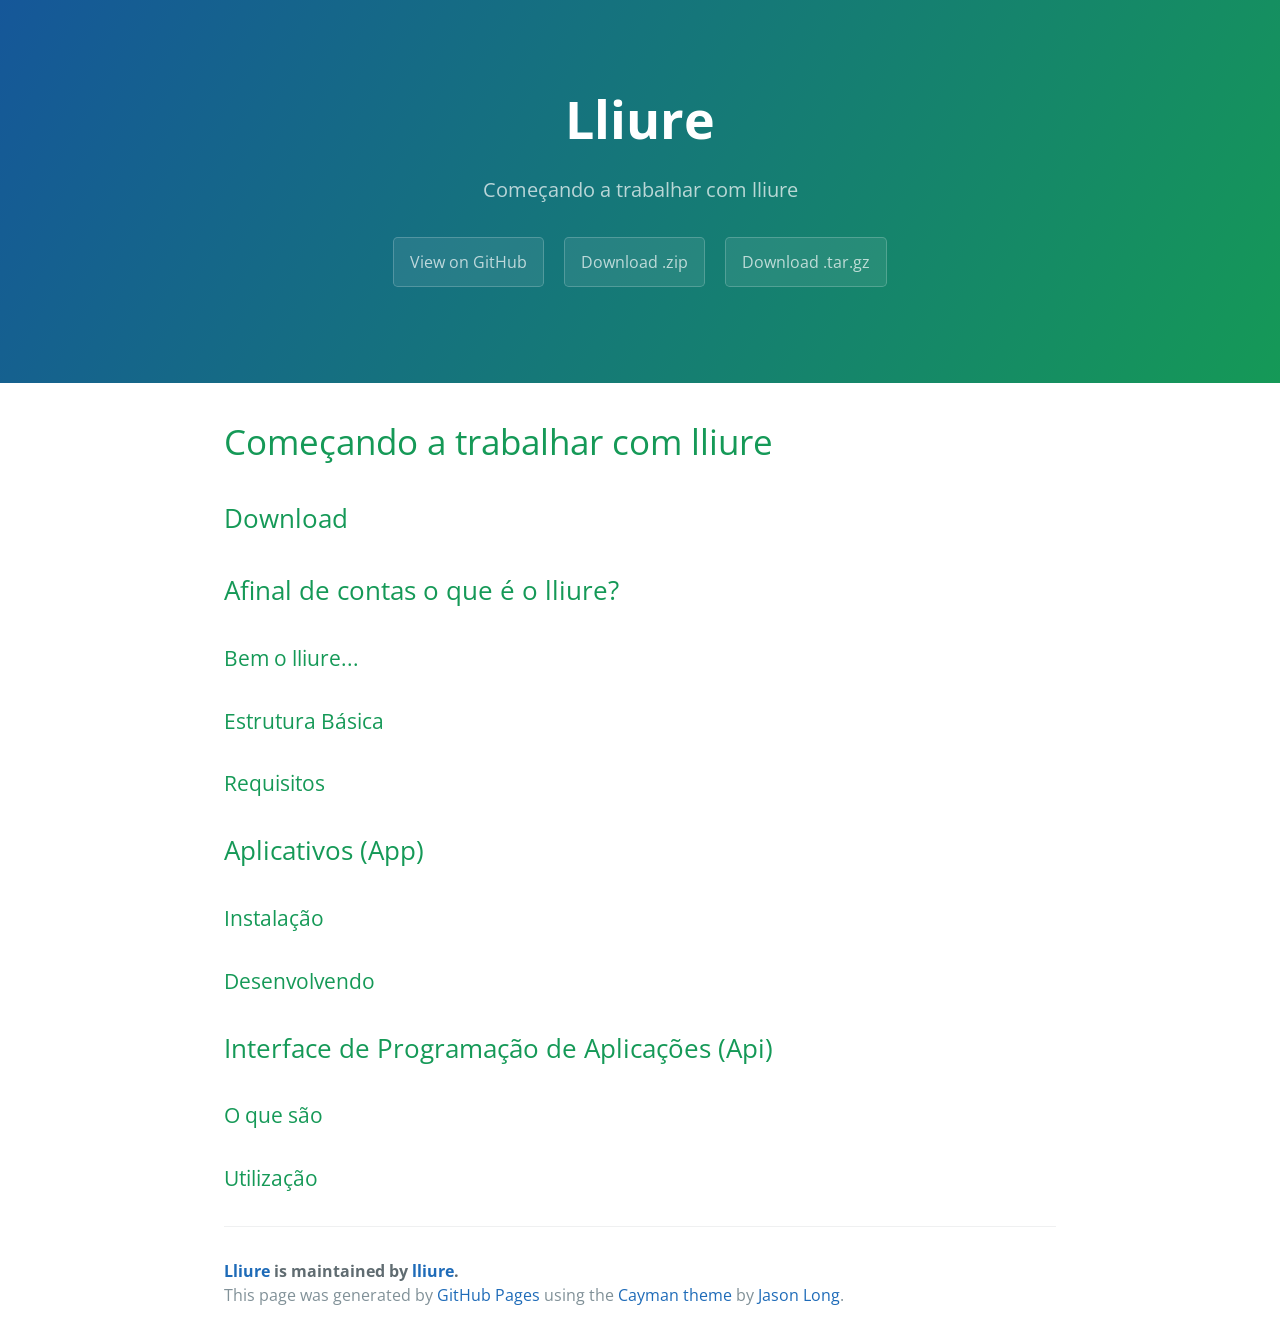
==== index.html @ 5f4ff001 "Create gh-pages branch via GitHub" ====
<!DOCTYPE html>
<html lang="en-us">
  <head>
    <meta charset="UTF-8">
    <title>Lliure by lliure</title>
    <meta name="viewport" content="width=device-width, initial-scale=1">
    <link rel="stylesheet" type="text/css" href="stylesheets/normalize.css" media="screen">
    <link href='https://fonts.googleapis.com/css?family=Open+Sans:400,700' rel='stylesheet' type='text/css'>
    <link rel="stylesheet" type="text/css" href="stylesheets/stylesheet.css" media="screen">
    <link rel="stylesheet" type="text/css" href="stylesheets/github-light.css" media="screen">
  </head>
  <body>
    <section class="page-header">
      <h1 class="project-name">Lliure</h1>
      <h2 class="project-tagline">Começando a trabalhar com lliure</h2>
      <a href="https://github.com/lliure/lliure" class="btn">View on GitHub</a>
      <a href="https://github.com/lliure/lliure/zipball/master" class="btn">Download .zip</a>
      <a href="https://github.com/lliure/lliure/tarball/master" class="btn">Download .tar.gz</a>
    </section>

    <section class="main-content">
      <h1>
<a id="começando-a-trabalhar-com-lliure" class="anchor" href="#come%C3%A7ando-a-trabalhar-com-lliure" aria-hidden="true"><span aria-hidden="true" class="octicon octicon-link"></span></a>Começando a trabalhar com lliure</h1>

<h2>
<a id="download" class="anchor" href="#download" aria-hidden="true"><span aria-hidden="true" class="octicon octicon-link"></span></a>Download</h2>

<h2>
<a id="afinal-de-contas-o-que-é-o-lliure" class="anchor" href="#afinal-de-contas-o-que-%C3%A9-o-lliure" aria-hidden="true"><span aria-hidden="true" class="octicon octicon-link"></span></a>Afinal de contas o que é o lliure?</h2>

<h3>
<a id="bem-o-lliure" class="anchor" href="#bem-o-lliure" aria-hidden="true"><span aria-hidden="true" class="octicon octicon-link"></span></a>Bem o lliure...</h3>

<h3>
<a id="estrutura-básica" class="anchor" href="#estrutura-b%C3%A1sica" aria-hidden="true"><span aria-hidden="true" class="octicon octicon-link"></span></a>Estrutura Básica</h3>

<h3>
<a id="requisitos" class="anchor" href="#requisitos" aria-hidden="true"><span aria-hidden="true" class="octicon octicon-link"></span></a>Requisitos</h3>

<h2>
<a id="aplicativos-app" class="anchor" href="#aplicativos-app" aria-hidden="true"><span aria-hidden="true" class="octicon octicon-link"></span></a>Aplicativos (App)</h2>

<h3>
<a id="instalação" class="anchor" href="#instala%C3%A7%C3%A3o" aria-hidden="true"><span aria-hidden="true" class="octicon octicon-link"></span></a>Instalação</h3>

<h3>
<a id="desenvolvendo" class="anchor" href="#desenvolvendo" aria-hidden="true"><span aria-hidden="true" class="octicon octicon-link"></span></a>Desenvolvendo</h3>

<h2>
<a id="interface-de-programação-de-aplicações-api" class="anchor" href="#interface-de-programa%C3%A7%C3%A3o-de-aplica%C3%A7%C3%B5es-api" aria-hidden="true"><span aria-hidden="true" class="octicon octicon-link"></span></a>Interface de Programação de Aplicações (Api)</h2>

<h3>
<a id="o-que-são" class="anchor" href="#o-que-s%C3%A3o" aria-hidden="true"><span aria-hidden="true" class="octicon octicon-link"></span></a>O que são</h3>

<h3>
<a id="utilização" class="anchor" href="#utiliza%C3%A7%C3%A3o" aria-hidden="true"><span aria-hidden="true" class="octicon octicon-link"></span></a>Utilização</h3>

      <footer class="site-footer">
        <span class="site-footer-owner"><a href="https://github.com/lliure/lliure">Lliure</a> is maintained by <a href="https://github.com/lliure">lliure</a>.</span>

        <span class="site-footer-credits">This page was generated by <a href="https://pages.github.com">GitHub Pages</a> using the <a href="https://github.com/jasonlong/cayman-theme">Cayman theme</a> by <a href="https://twitter.com/jasonlong">Jason Long</a>.</span>
      </footer>

    </section>

  
  </body>
</html>
---- stylesheets/stylesheet.css ----
* {
  box-sizing: border-box; }

body {
  padding: 0;
  margin: 0;
  font-family: "Open Sans", "Helvetica Neue", Helvetica, Arial, sans-serif;
  font-size: 16px;
  line-height: 1.5;
  color: #606c71; }

a {
  color: #1e6bb8;
  text-decoration: none; }
  a:hover {
    text-decoration: underline; }

.btn {
  display: inline-block;
  margin-bottom: 1rem;
  color: rgba(255, 255, 255, 0.7);
  background-color: rgba(255, 255, 255, 0.08);
  border-color: rgba(255, 255, 255, 0.2);
  border-style: solid;
  border-width: 1px;
  border-radius: 0.3rem;
  transition: color 0.2s, background-color 0.2s, border-color 0.2s; }
  .btn + .btn {
    margin-left: 1rem; }

.btn:hover {
  color: rgba(255, 255, 255, 0.8);
  text-decoration: none;
  background-color: rgba(255, 255, 255, 0.2);
  border-color: rgba(255, 255, 255, 0.3); }

@media screen and (min-width: 64em) {
  .btn {
    padding: 0.75rem 1rem; } }

@media screen and (min-width: 42em) and (max-width: 64em) {
  .btn {
    padding: 0.6rem 0.9rem;
    font-size: 0.9rem; } }

@media screen and (max-width: 42em) {
  .btn {
    display: block;
    width: 100%;
    padding: 0.75rem;
    font-size: 0.9rem; }
    .btn + .btn {
      margin-top: 1rem;
      margin-left: 0; } }

.page-header {
  color: #fff;
  text-align: center;
  background-color: #159957;
  background-image: linear-gradient(120deg, #155799, #159957); }

@media screen and (min-width: 64em) {
  .page-header {
    padding: 5rem 6rem; } }

@media screen and (min-width: 42em) and (max-width: 64em) {
  .page-header {
    padding: 3rem 4rem; } }

@media screen and (max-width: 42em) {
  .page-header {
    padding: 2rem 1rem; } }

.project-name {
  margin-top: 0;
  margin-bottom: 0.1rem; }

@media screen and (min-width: 64em) {
  .project-name {
    font-size: 3.25rem; } }

@media screen and (min-width: 42em) and (max-width: 64em) {
  .project-name {
    font-size: 2.25rem; } }

@media screen and (max-width: 42em) {
  .project-name {
    font-size: 1.75rem; } }

.project-tagline {
  margin-bottom: 2rem;
  font-weight: normal;
  opacity: 0.7; }

@media screen and (min-width: 64em) {
  .project-tagline {
    font-size: 1.25rem; } }

@media screen and (min-width: 42em) and (max-width: 64em) {
  .project-tagline {
    font-size: 1.15rem; } }

@media screen and (max-width: 42em) {
  .project-tagline {
    font-size: 1rem; } }

.main-content :first-child {
  margin-top: 0; }
.main-content img {
  max-width: 100%; }
.main-content h1, .main-content h2, .main-content h3, .main-content h4, .main-content h5, .main-content h6 {
  margin-top: 2rem;
  margin-bottom: 1rem;
  font-weight: normal;
  color: #159957; }
.main-content p {
  margin-bottom: 1em; }
.main-content code {
  padding: 2px 4px;
  font-family: Consolas, "Liberation Mono", Menlo, Courier, monospace;
  font-size: 0.9rem;
  color: #383e41;
  background-color: #f3f6fa;
  border-radius: 0.3rem; }
.main-content pre {
  padding: 0.8rem;
  margin-top: 0;
  margin-bottom: 1rem;
  font: 1rem Consolas, "Liberation Mono", Menlo, Courier, monospace;
  color: #567482;
  word-wrap: normal;
  background-color: #f3f6fa;
  border: solid 1px #dce6f0;
  border-radius: 0.3rem; }
  .main-content pre > code {
    padding: 0;
    margin: 0;
    font-size: 0.9rem;
    color: #567482;
    word-break: normal;
    white-space: pre;
    background: transparent;
    border: 0; }
.main-content .highlight {
  margin-bottom: 1rem; }
  .main-content .highlight pre {
    margin-bottom: 0;
    word-break: normal; }
.main-content .highlight pre, .main-content pre {
  padding: 0.8rem;
  overflow: auto;
  font-size: 0.9rem;
  line-height: 1.45;
  border-radius: 0.3rem; }
.main-content pre code, .main-content pre tt {
  display: inline;
  max-width: initial;
  padding: 0;
  margin: 0;
  overflow: initial;
  line-height: inherit;
  word-wrap: normal;
  background-color: transparent;
  border: 0; }
  .main-content pre code:before, .main-content pre code:after, .main-content pre tt:before, .main-content pre tt:after {
    content: normal; }
.main-content ul, .main-content ol {
  margin-top: 0; }
.main-content blockquote {
  padding: 0 1rem;
  margin-left: 0;
  color: #819198;
  border-left: 0.3rem solid #dce6f0; }
  .main-content blockquote > :first-child {
    margin-top: 0; }
  .main-content blockquote > :last-child {
    margin-bottom: 0; }
.main-content table {
  display: block;
  width: 100%;
  overflow: auto;
  word-break: normal;
  word-break: keep-all; }
  .main-content table th {
    font-weight: bold; }
  .main-content table th, .main-content table td {
    padding: 0.5rem 1rem;
    border: 1px solid #e9ebec; }
.main-content dl {
  padding: 0; }
  .main-content dl dt {
    padding: 0;
    margin-top: 1rem;
    font-size: 1rem;
    font-weight: bold; }
  .main-content dl dd {
    padding: 0;
    margin-bottom: 1rem; }
.main-content hr {
  height: 2px;
  padding: 0;
  margin: 1rem 0;
  background-color: #eff0f1;
  border: 0; }

@media screen and (min-width: 64em) {
  .main-content {
    max-width: 64rem;
    padding: 2rem 6rem;
    margin: 0 auto;
    font-size: 1.1rem; } }

@media screen and (min-width: 42em) and (max-width: 64em) {
  .main-content {
    padding: 2rem 4rem;
    font-size: 1.1rem; } }

@media screen and (max-width: 42em) {
  .main-content {
    padding: 2rem 1rem;
    font-size: 1rem; } }

.site-footer {
  padding-top: 2rem;
  margin-top: 2rem;
  border-top: solid 1px #eff0f1; }

.site-footer-owner {
  display: block;
  font-weight: bold; }

.site-footer-credits {
  color: #819198; }

@media screen and (min-width: 64em) {
  .site-footer {
    font-size: 1rem; } }

@media screen and (min-width: 42em) and (max-width: 64em) {
  .site-footer {
    font-size: 1rem; } }

@media screen and (max-width: 42em) {
  .site-footer {
    font-size: 0.9rem; } }
---- stylesheets/github-light.css ----
/*
   Copyright 2014 GitHub Inc.

   Licensed under the Apache License, Version 2.0 (the "License");
   you may not use this file except in compliance with the License.
   You may obtain a copy of the License at

       http://www.apache.org/licenses/LICENSE-2.0

   Unless required by applicable law or agreed to in writing, software
   distributed under the License is distributed on an "AS IS" BASIS,
   WITHOUT WARRANTIES OR CONDITIONS OF ANY KIND, either express or implied.
   See the License for the specific language governing permissions and
   limitations under the License.

*/

.pl-c /* comment */ {
  color: #969896;
}

.pl-c1      /* constant, markup.raw, meta.diff.header, meta.module-reference, meta.property-name, support, support.constant, support.variable, variable.other.constant */,
.pl-s .pl-v /* string variable */ {
  color: #0086b3;
}

.pl-e  /* entity */,
.pl-en /* entity.name */ {
  color: #795da3;
}

.pl-s .pl-s1 /* string source */,
.pl-smi      /* storage.modifier.import, storage.modifier.package, storage.type.java, variable.other, variable.parameter.function */ {
  color: #333;
}

.pl-ent /* entity.name.tag */ {
  color: #63a35c;
}

.pl-k /* keyword, storage, storage.type */ {
  color: #a71d5d;
}

.pl-pds              /* punctuation.definition.string, string.regexp.character-class */,
.pl-s                /* string */,
.pl-s .pl-pse .pl-s1 /* string punctuation.section.embedded source */,
.pl-sr               /* string.regexp */,
.pl-sr .pl-cce       /* string.regexp constant.character.escape */,
.pl-sr .pl-sra       /* string.regexp string.regexp.arbitrary-repitition */,
.pl-sr .pl-sre       /* string.regexp source.ruby.embedded */ {
  color: #183691;
}

.pl-v /* variable */ {
  color: #ed6a43;
}

.pl-id /* invalid.deprecated */ {
  color: #b52a1d;
}

.pl-ii /* invalid.illegal */ {
  background-color: #b52a1d;
  color: #f8f8f8;
}

.pl-sr .pl-cce /* string.regexp constant.character.escape */ {
  color: #63a35c;
  font-weight: bold;
}

.pl-ml /* markup.list */ {
  color: #693a17;
}

.pl-mh        /* markup.heading */,
.pl-mh .pl-en /* markup.heading entity.name */,
.pl-ms        /* meta.separator */ {
  color: #1d3e81;
  font-weight: bold;
}

.pl-mq /* markup.quote */ {
  color: #008080;
}

.pl-mi /* markup.italic */ {
  color: #333;
  font-style: italic;
}

.pl-mb /* markup.bold */ {
  color: #333;
  font-weight: bold;
}

.pl-md /* markup.deleted, meta.diff.header.from-file */ {
  background-color: #ffecec;
  color: #bd2c00;
}

.pl-mi1 /* markup.inserted, meta.diff.header.to-file */ {
  background-color: #eaffea;
  color: #55a532;
}

.pl-mdr /* meta.diff.range */ {
  color: #795da3;
  font-weight: bold;
}

.pl-mo /* meta.output */ {
  color: #1d3e81;
}
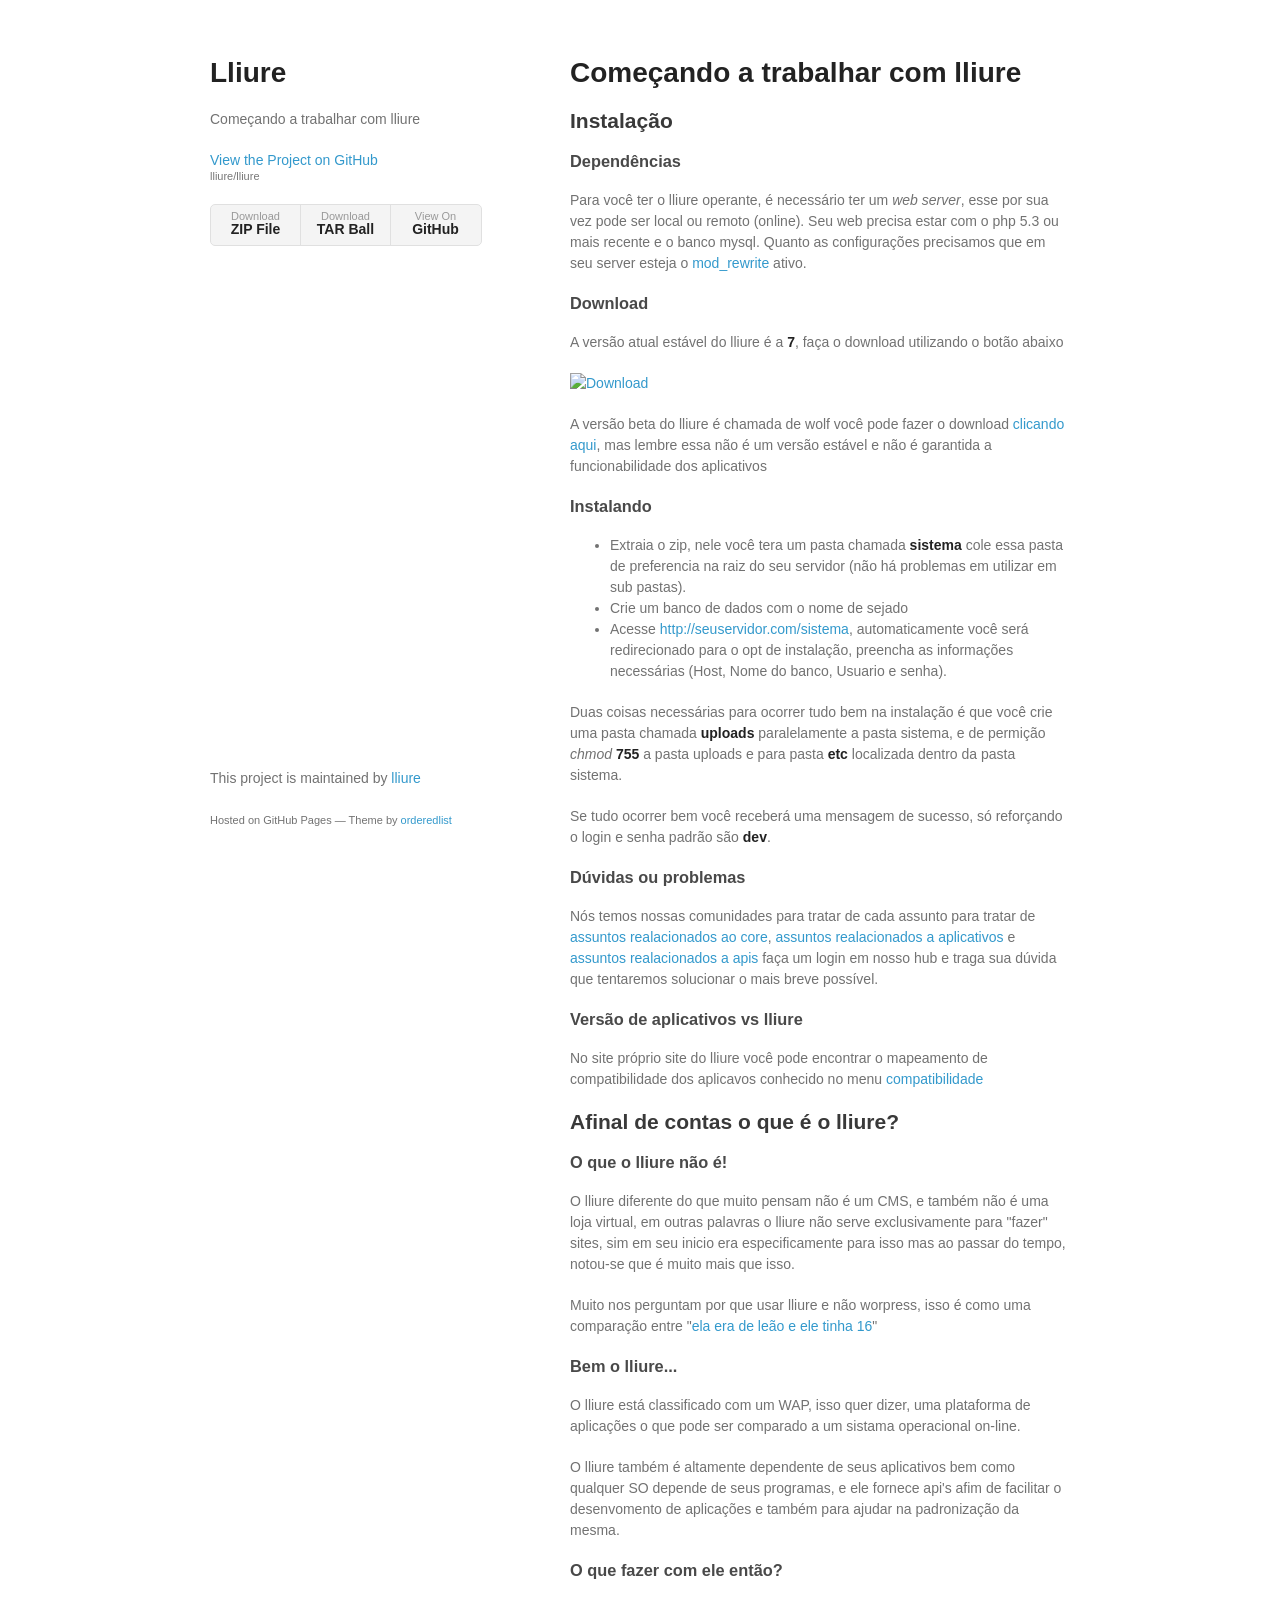
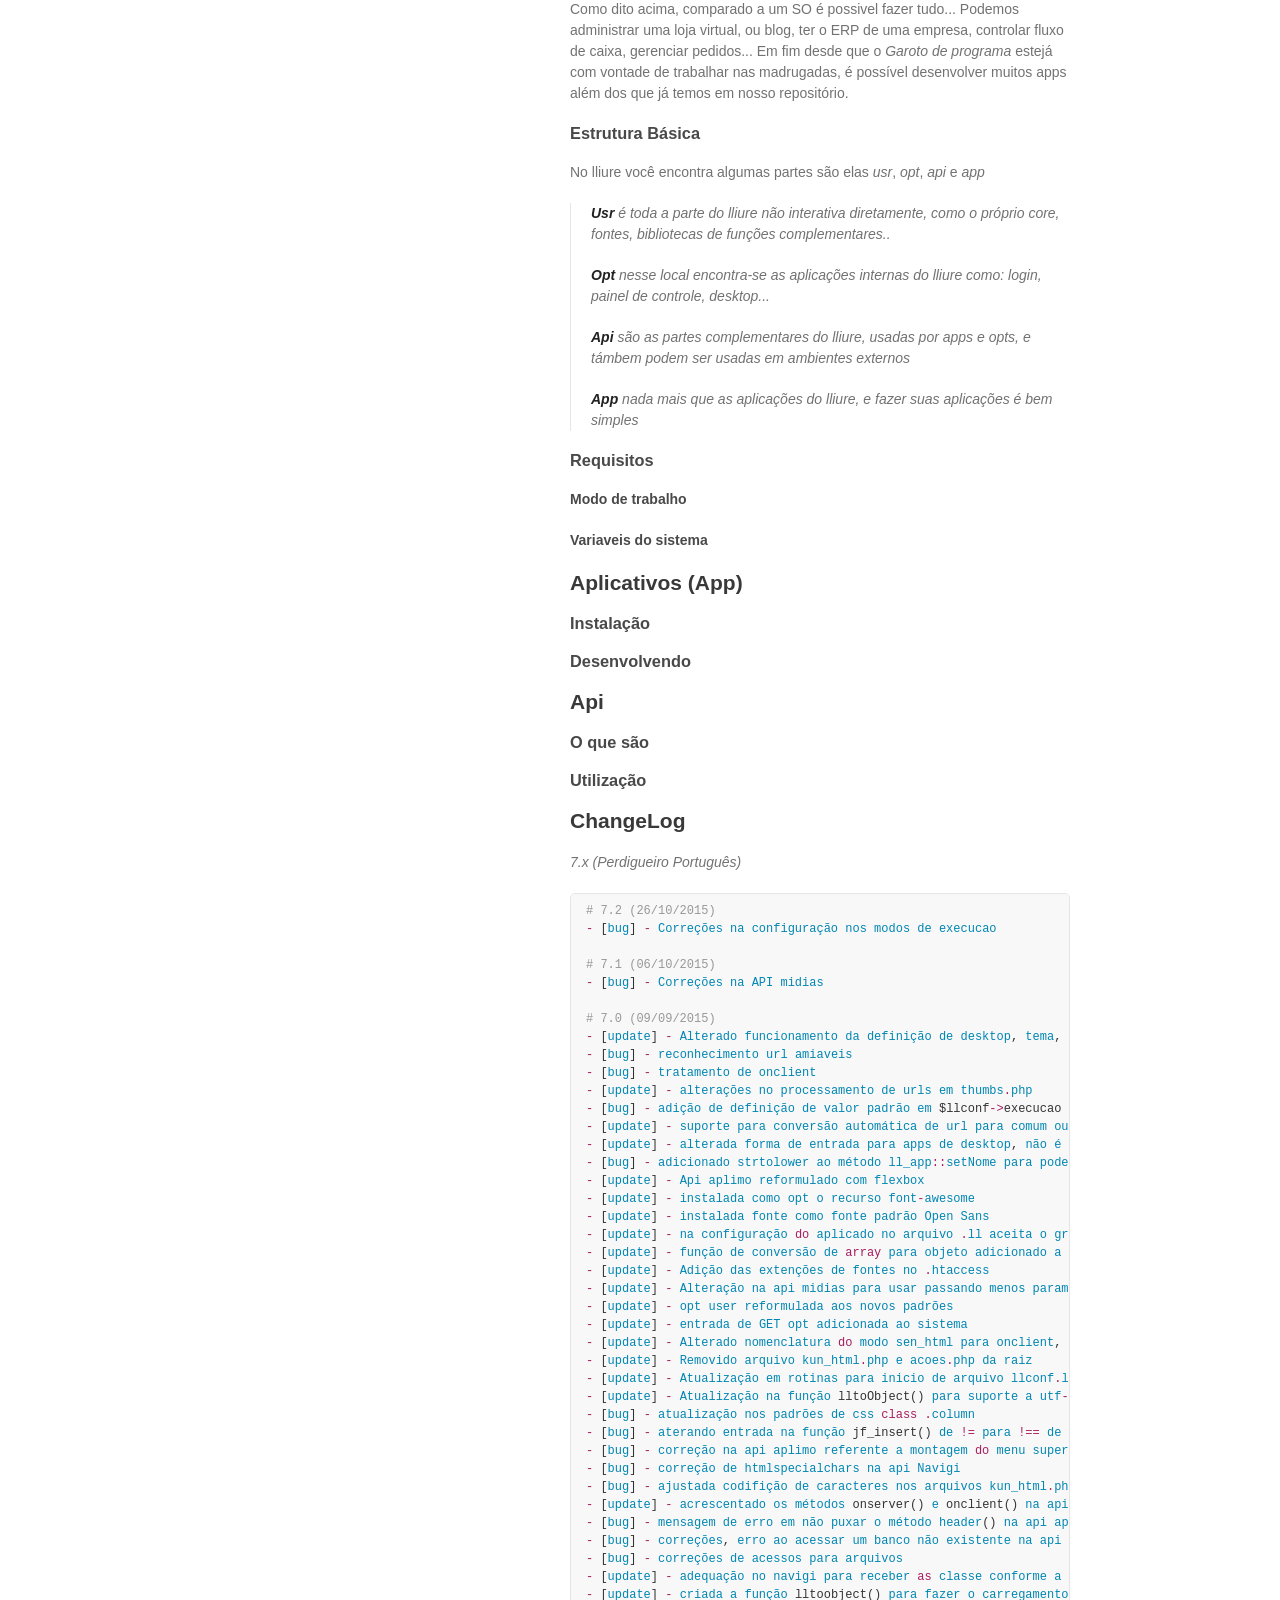
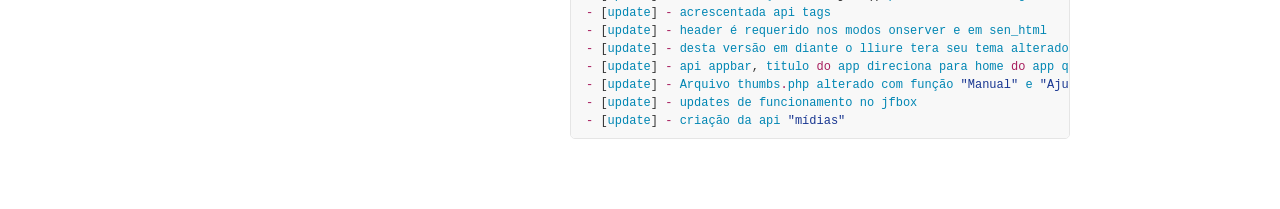
==== commit ff39ba8f: "Create gh-pages branch via GitHub" ====
--- a/index.html
+++ b/index.html
@@ -1,53 +1,134 @@
-<!DOCTYPE html>
-<html lang="en-us">
+<!doctype html>
+<html>
   <head>
-    <meta charset="UTF-8">
+    <meta charset="utf-8">
+    <meta http-equiv="X-UA-Compatible" content="chrome=1">
     <title>Lliure by lliure</title>
-    <meta name="viewport" content="width=device-width, initial-scale=1">
-    <link rel="stylesheet" type="text/css" href="stylesheets/normalize.css" media="screen">
-    <link href='https://fonts.googleapis.com/css?family=Open+Sans:400,700' rel='stylesheet' type='text/css'>
-    <link rel="stylesheet" type="text/css" href="stylesheets/stylesheet.css" media="screen">
-    <link rel="stylesheet" type="text/css" href="stylesheets/github-light.css" media="screen">
+
+    <link rel="stylesheet" href="stylesheets/styles.css">
+    <link rel="stylesheet" href="stylesheets/github-light.css">
+    <meta name="viewport" content="width=device-width">
+    <!--[if lt IE 9]>
+    <script src="//html5shiv.googlecode.com/svn/trunk/html5.js"></script>
+    <![endif]-->
   </head>
   <body>
-    <section class="page-header">
-      <h1 class="project-name">Lliure</h1>
-      <h2 class="project-tagline">Começando a trabalhar com lliure</h2>
-      <a href="https://github.com/lliure/lliure" class="btn">View on GitHub</a>
-      <a href="https://github.com/lliure/lliure/zipball/master" class="btn">Download .zip</a>
-      <a href="https://github.com/lliure/lliure/tarball/master" class="btn">Download .tar.gz</a>
-    </section>
+    <div class="wrapper">
+      <header>
+        <h1>Lliure</h1>
+        <p>Começando a trabalhar com lliure</p>
 
-    <section class="main-content">
-      <h1>
+        <p class="view"><a href="https://github.com/lliure/lliure">View the Project on GitHub <small>lliure/lliure</small></a></p>
+
+
+        <ul>
+          <li><a href="https://github.com/lliure/lliure/zipball/master">Download <strong>ZIP File</strong></a></li>
+          <li><a href="https://github.com/lliure/lliure/tarball/master">Download <strong>TAR Ball</strong></a></li>
+          <li><a href="https://github.com/lliure/lliure">View On <strong>GitHub</strong></a></li>
+        </ul>
+      </header>
+      <section>
+        <h1>
 <a id="começando-a-trabalhar-com-lliure" class="anchor" href="#come%C3%A7ando-a-trabalhar-com-lliure" aria-hidden="true"><span aria-hidden="true" class="octicon octicon-link"></span></a>Começando a trabalhar com lliure</h1>
 
 <h2>
-<a id="download" class="anchor" href="#download" aria-hidden="true"><span aria-hidden="true" class="octicon octicon-link"></span></a>Download</h2>
+<a id="instalação" class="anchor" href="#instala%C3%A7%C3%A3o" aria-hidden="true"><span aria-hidden="true" class="octicon octicon-link"></span></a>Instalação</h2>
+
+<h3>
+<a id="dependências" class="anchor" href="#depend%C3%AAncias" aria-hidden="true"><span aria-hidden="true" class="octicon octicon-link"></span></a>Dependências</h3>
+
+<p>Para você ter o lliure operante, é necessário ter um <em>web server</em>, esse por sua vez pode ser local ou remoto (online). Seu web precisa estar com o php 5.3 ou mais recente e o banco mysql.
+Quanto as configurações precisamos que em seu server esteja o <a href="http://httpd.apache.org/docs/current/mod/mod_rewrite.html">mod_rewrite</a> ativo.</p>
+
+<h3>
+<a id="download" class="anchor" href="#download" aria-hidden="true"><span aria-hidden="true" class="octicon octicon-link"></span></a>Download</h3>
+
+<p>A versão atual estável do lliure é a <strong>7</strong>, faça o download utilizando o botão abaixo</p>
+
+<p><a href="https://github.com/lliure/lliure/archive/7.zip" title="Faça o download da versão estável"><img src="http://lliure.com.br/tools/git_suport/big-download-button.png" alt="Download"></a></p>
+
+<p>A versão beta do lliure é chamada de wolf você pode fazer o download <a href="https://github.com/lliure/lliure-wolf/archive/master.zip">clicando aqui</a>, mas lembre essa não é um versão estável e não é garantida a funcionabilidade dos aplicativos</p>
+
+<h3>
+<a id="instalando" class="anchor" href="#instalando" aria-hidden="true"><span aria-hidden="true" class="octicon octicon-link"></span></a>Instalando</h3>
+
+<ul>
+<li>Extraia o zip, nele você tera um pasta chamada <strong>sistema</strong> cole essa pasta de preferencia na raiz do seu servidor (não há problemas em utilizar em sub pastas).</li>
+<li>Crie um banco de dados com o nome de sejado</li>
+<li>Acesse <a href="http://seuservidor.com/sistema">http://seuservidor.com/sistema</a>, automaticamente você será redirecionado para o opt de instalação, preencha as informações necessárias (Host, Nome do banco, Usuario e senha).</li>
+</ul>
+
+<p>Duas coisas necessárias para ocorrer tudo bem na instalação é que você crie uma pasta chamada <strong>uploads</strong> paralelamente a pasta sistema, e de permição <em>chmod</em> <strong>755</strong> a pasta uploads e para pasta <strong>etc</strong> localizada dentro da pasta sistema.</p>
+
+<p>Se tudo ocorrer bem você receberá uma mensagem de sucesso, só reforçando o login e senha padrão são <strong>dev</strong>.</p>
+
+<h3>
+<a id="dúvidas-ou-problemas" class="anchor" href="#d%C3%BAvidas-ou-problemas" aria-hidden="true"><span aria-hidden="true" class="octicon octicon-link"></span></a>Dúvidas ou problemas</h3>
+
+<p>Nós temos nossas comunidades para tratar de cada assunto para tratar de <a href="http://lliure.com.br/hub/apm=comunidade/sapm=comunidade/cmd=1000000091">assuntos realacionados ao core</a>, <a href="http://lliure.com.br/hub/apm=comunidade/sapm=comunidade/cmd=1000000090">assuntos realacionados a aplicativos</a> e <a href="http://lliure.com.br/hub/apm=comunidade/sapm=comunidade/cmd=1000000092">assuntos realacionados a apis</a> faça um login em nosso hub e traga sua dúvida que tentaremos solucionar o mais breve possível.</p>
+
+<h3>
+<a id="versão-de-aplicativos-vs-lliure" class="anchor" href="#vers%C3%A3o-de-aplicativos-vs-lliure" aria-hidden="true"><span aria-hidden="true" class="octicon octicon-link"></span></a>Versão de aplicativos vs lliure</h3>
+
+<p>No site próprio site do lliure você pode encontrar o mapeamento de compatibilidade dos aplicavos conhecido no menu <a href="http://lliure.com.br/compatibilidade">compatibilidade</a></p>
 
 <h2>
 <a id="afinal-de-contas-o-que-é-o-lliure" class="anchor" href="#afinal-de-contas-o-que-%C3%A9-o-lliure" aria-hidden="true"><span aria-hidden="true" class="octicon octicon-link"></span></a>Afinal de contas o que é o lliure?</h2>
 
 <h3>
+<a id="o-que-o-lliure-não-é" class="anchor" href="#o-que-o-lliure-n%C3%A3o-%C3%A9" aria-hidden="true"><span aria-hidden="true" class="octicon octicon-link"></span></a>O que o lliure não é!</h3>
+
+<p>O lliure diferente do que muito pensam não é um CMS, e também não é uma loja virtual, em outras palavras o lliure não serve exclusivamente para "fazer" sites, sim em seu inicio era especificamente para isso mas ao passar do tempo, notou-se que é muito mais que isso.</p>
+
+<p>Muito nos perguntam por que usar lliure e não worpress, isso é como uma comparação entre "<a href="http://www.vagalume.com.br/legiao-urbana/eduardo-e-monica.html">ela era de leão e ele tinha 16</a>"</p>
+
+<h3>
 <a id="bem-o-lliure" class="anchor" href="#bem-o-lliure" aria-hidden="true"><span aria-hidden="true" class="octicon octicon-link"></span></a>Bem o lliure...</h3>
+
+<p>O lliure está classificado com um WAP, isso quer dizer, uma plataforma de aplicações o que pode ser comparado a um sistama operacional on-line.</p>
+
+<p>O lliure também é altamente dependente de seus aplicativos bem como qualquer SO depende de seus programas, e ele fornece api's afim de facilitar o desenvomento de aplicações e também para ajudar na padronização da mesma.</p>
+
+<h3>
+<a id="o-que-fazer-com-ele-então" class="anchor" href="#o-que-fazer-com-ele-ent%C3%A3o" aria-hidden="true"><span aria-hidden="true" class="octicon octicon-link"></span></a>O que fazer com ele então?</h3>
+
+<p>Como dito acima, comparado a um SO é possivel fazer tudo... Podemos administrar uma loja virtual, ou blog, ter o ERP de uma empresa, controlar fluxo de caixa, gerenciar pedidos... Em fim desde que o <em>Garoto de programa</em> estejá com vontade de trabalhar nas madrugadas, é possível desenvolver muitos apps além dos que já temos em nosso repositório.</p>
 
 <h3>
 <a id="estrutura-básica" class="anchor" href="#estrutura-b%C3%A1sica" aria-hidden="true"><span aria-hidden="true" class="octicon octicon-link"></span></a>Estrutura Básica</h3>
 
+<p>No lliure você encontra algumas partes são elas <em>usr</em>, <em>opt</em>, <em>api</em> e <em>app</em></p>
+
+<blockquote>
+<p><strong>Usr</strong> é toda a parte do lliure não interativa diretamente, como o próprio core, fontes, bibliotecas de funções complementares..</p>
+
+<p><strong>Opt</strong> nesse local encontra-se as aplicações internas do lliure como: login, painel de controle, desktop...</p>
+
+<p><strong>Api</strong> são as partes complementares do lliure, usadas por apps e opts, e támbem podem ser usadas em ambientes externos</p>
+
+<p><strong>App</strong> nada mais que as aplicações do lliure, e fazer suas aplicações é bem simples</p>
+</blockquote>
+
 <h3>
 <a id="requisitos" class="anchor" href="#requisitos" aria-hidden="true"><span aria-hidden="true" class="octicon octicon-link"></span></a>Requisitos</h3>
+
+<h4>
+<a id="modo-de-trabalho" class="anchor" href="#modo-de-trabalho" aria-hidden="true"><span aria-hidden="true" class="octicon octicon-link"></span></a>Modo de trabalho</h4>
+
+<h4>
+<a id="variaveis-do-sistema" class="anchor" href="#variaveis-do-sistema" aria-hidden="true"><span aria-hidden="true" class="octicon octicon-link"></span></a>Variaveis do sistema</h4>
 
 <h2>
 <a id="aplicativos-app" class="anchor" href="#aplicativos-app" aria-hidden="true"><span aria-hidden="true" class="octicon octicon-link"></span></a>Aplicativos (App)</h2>
 
 <h3>
-<a id="instalação" class="anchor" href="#instala%C3%A7%C3%A3o" aria-hidden="true"><span aria-hidden="true" class="octicon octicon-link"></span></a>Instalação</h3>
+<a id="instalação-1" class="anchor" href="#instala%C3%A7%C3%A3o-1" aria-hidden="true"><span aria-hidden="true" class="octicon octicon-link"></span></a>Instalação</h3>
 
 <h3>
 <a id="desenvolvendo" class="anchor" href="#desenvolvendo" aria-hidden="true"><span aria-hidden="true" class="octicon octicon-link"></span></a>Desenvolvendo</h3>
 
 <h2>
-<a id="interface-de-programação-de-aplicações-api" class="anchor" href="#interface-de-programa%C3%A7%C3%A3o-de-aplica%C3%A7%C3%B5es-api" aria-hidden="true"><span aria-hidden="true" class="octicon octicon-link"></span></a>Interface de Programação de Aplicações (Api)</h2>
+<a id="api" class="anchor" href="#api" aria-hidden="true"><span aria-hidden="true" class="octicon octicon-link"></span></a>Api</h2>
 
 <h3>
 <a id="o-que-são" class="anchor" href="#o-que-s%C3%A3o" aria-hidden="true"><span aria-hidden="true" class="octicon octicon-link"></span></a>O que são</h3>
@@ -55,14 +136,64 @@
 <h3>
 <a id="utilização" class="anchor" href="#utiliza%C3%A7%C3%A3o" aria-hidden="true"><span aria-hidden="true" class="octicon octicon-link"></span></a>Utilização</h3>
 
-      <footer class="site-footer">
-        <span class="site-footer-owner"><a href="https://github.com/lliure/lliure">Lliure</a> is maintained by <a href="https://github.com/lliure">lliure</a>.</span>
+<h2>
+<a id="changelog" class="anchor" href="#changelog" aria-hidden="true"><span aria-hidden="true" class="octicon octicon-link"></span></a>ChangeLog</h2>
 
-        <span class="site-footer-credits">This page was generated by <a href="https://pages.github.com">GitHub Pages</a> using the <a href="https://github.com/jasonlong/cayman-theme">Cayman theme</a> by <a href="https://twitter.com/jasonlong">Jason Long</a>.</span>
+<p><em>7.x (Perdigueiro Português)</em></p>
+
+<div class="highlight highlight-text-html-php"><pre><span class="pl-s1"><span class="pl-c"># 7.2 (26/10/2015)</span></span>
+<span class="pl-s1"><span class="pl-k">-</span> [<span class="pl-c1">bug</span>] <span class="pl-k">-</span> <span class="pl-c1">Correções</span> <span class="pl-c1">na</span> <span class="pl-c1">configuração</span> <span class="pl-c1">nos</span> <span class="pl-c1">modos</span> <span class="pl-c1">de</span> <span class="pl-c1">execucao</span></span>
+<span class="pl-s1"></span>
+<span class="pl-s1"><span class="pl-c"># 7.1 (06/10/2015)</span></span>
+<span class="pl-s1"><span class="pl-k">-</span> [<span class="pl-c1">bug</span>] <span class="pl-k">-</span> <span class="pl-c1">Correções</span> <span class="pl-c1">na</span> <span class="pl-c1">API</span> <span class="pl-c1">midias</span></span>
+<span class="pl-s1"></span>
+<span class="pl-s1"><span class="pl-c"># 7.0 (09/09/2015)</span></span>
+<span class="pl-s1"><span class="pl-k">-</span> [<span class="pl-c1">update</span>] <span class="pl-k">-</span> <span class="pl-c1">Alterado</span> <span class="pl-c1">funcionamento</span> <span class="pl-c1">da</span> <span class="pl-c1">definição</span> <span class="pl-c1">de</span> <span class="pl-c1">desktop</span>, <span class="pl-c1">tema</span>, <span class="pl-c1">e</span> <span class="pl-c1">execução</span> <span class="pl-c1">agora</span> <span class="pl-c1">por</span> <span class="pl-c1">grupo</span> <span class="pl-c1">de</span> <span class="pl-c1">usuário</span></span>
+<span class="pl-s1"><span class="pl-k">-</span> [<span class="pl-c1">bug</span>] <span class="pl-k">-</span> <span class="pl-c1">reconhecimento</span> <span class="pl-c1">url</span> <span class="pl-c1">amiaveis</span></span>
+<span class="pl-s1"><span class="pl-k">-</span> [<span class="pl-c1">bug</span>] <span class="pl-k">-</span> <span class="pl-c1">tratamento</span> <span class="pl-c1">de</span> <span class="pl-c1">onclient</span></span>
+<span class="pl-s1"><span class="pl-k">-</span> [<span class="pl-c1">update</span>] <span class="pl-k">-</span> <span class="pl-c1">alterações</span> <span class="pl-c1">no</span> <span class="pl-c1">processamento</span> <span class="pl-c1">de</span> <span class="pl-c1">urls</span> <span class="pl-c1">em</span> <span class="pl-c1">thumbs</span><span class="pl-k">.</span><span class="pl-c1">php</span></span>
+<span class="pl-s1"><span class="pl-k">-</span> [<span class="pl-c1">bug</span>] <span class="pl-k">-</span> <span class="pl-c1">adição</span> <span class="pl-c1">de</span> <span class="pl-c1">definição</span> <span class="pl-c1">de</span> <span class="pl-c1">valor</span> <span class="pl-c1">padrão</span> <span class="pl-c1">em</span> <span class="pl-smi">$llconf</span><span class="pl-k">-&gt;</span><span class="pl-smi">execucao</span></span>
+<span class="pl-s1"><span class="pl-k">-</span> [<span class="pl-c1">update</span>] <span class="pl-k">-</span> <span class="pl-c1">suporte</span> <span class="pl-c1">para</span> <span class="pl-c1">conversão</span> <span class="pl-c1">automática</span> <span class="pl-c1">de</span> <span class="pl-c1">url</span> <span class="pl-c1">para</span> <span class="pl-c1">comum</span> <span class="pl-c1">ou</span> <span class="pl-c1">amigavel</span></span>
+<span class="pl-s1"><span class="pl-k">-</span> [<span class="pl-c1">update</span>] <span class="pl-k">-</span> <span class="pl-c1">alterada</span> <span class="pl-c1">forma</span> <span class="pl-c1">de</span> <span class="pl-c1">entrada</span> <span class="pl-c1">para</span> <span class="pl-c1">apps</span> <span class="pl-c1">de</span> <span class="pl-c1">desktop</span>, <span class="pl-c1">não</span> <span class="pl-c1">é</span> <span class="pl-c1">apresentado</span> <span class="pl-c1">o</span> ?<span class="pl-c1">app</span> <span class="pl-c1">na</span> <span class="pl-c1">url</span></span>
+<span class="pl-s1"><span class="pl-k">-</span> [<span class="pl-c1">bug</span>] <span class="pl-k">-</span> <span class="pl-c1">adicionado</span> <span class="pl-c1">strtolower</span> <span class="pl-c1">ao</span> <span class="pl-c1">método</span> <span class="pl-c1">ll_app</span><span class="pl-k">::</span><span class="pl-c1">setNome</span> <span class="pl-c1">para</span> <span class="pl-c1">poder</span> <span class="pl-c1">entrar</span> <span class="pl-c1">valores</span> <span class="pl-c1">em</span> <span class="pl-c1">maiúsculo</span></span>
+<span class="pl-s1"><span class="pl-k">-</span> [<span class="pl-c1">update</span>] <span class="pl-k">-</span> <span class="pl-c1">Api</span> <span class="pl-c1">aplimo</span> <span class="pl-c1">reformulado</span> <span class="pl-c1">com</span> <span class="pl-c1">flexbox</span></span>
+<span class="pl-s1"><span class="pl-k">-</span> [<span class="pl-c1">update</span>] <span class="pl-k">-</span> <span class="pl-c1">instalada</span> <span class="pl-c1">como</span> <span class="pl-c1">opt</span> <span class="pl-c1">o</span> <span class="pl-c1">recurso</span> <span class="pl-c1">font</span><span class="pl-k">-</span><span class="pl-c1">awesome</span></span>
+<span class="pl-s1"><span class="pl-k">-</span> [<span class="pl-c1">update</span>] <span class="pl-k">-</span> <span class="pl-c1">instalada</span> <span class="pl-c1">fonte</span> <span class="pl-c1">como</span> <span class="pl-c1">fonte</span> <span class="pl-c1">padrão</span> <span class="pl-c1">Open</span> <span class="pl-c1">Sans</span></span>
+<span class="pl-s1"><span class="pl-k">-</span> [<span class="pl-c1">update</span>] <span class="pl-k">-</span> <span class="pl-c1">na</span> <span class="pl-c1">configuração</span> <span class="pl-k">do</span> <span class="pl-c1">aplicado</span> <span class="pl-c1">no</span> <span class="pl-c1">arquivo</span> <span class="pl-k">.</span><span class="pl-c1">ll</span> <span class="pl-c1">aceita</span> <span class="pl-c1">o</span> <span class="pl-c1">grupo</span> <span class="pl-c1">que</span> <span class="pl-c1">pode</span> <span class="pl-c1">acessar</span> <span class="pl-c1">o</span> <span class="pl-c1">app</span> <span class="pl-c1">ex</span>: <span class="pl-k">&lt;</span><span class="pl-c1">seguranca</span><span class="pl-k">&gt;</span><span class="pl-c1">admin</span><span class="pl-k">&lt;</span><span class="pl-k">/</span><span class="pl-c1">seguranca</span><span class="pl-k">&gt;</span></span>
+<span class="pl-s1"><span class="pl-k">-</span> [<span class="pl-c1">update</span>] <span class="pl-k">-</span> <span class="pl-c1">função</span> <span class="pl-c1">de</span> <span class="pl-c1">conversão</span> <span class="pl-c1">de</span> <span class="pl-k">array</span> <span class="pl-c1">para</span> <span class="pl-c1">objeto</span> <span class="pl-c1">adicionado</span> <span class="pl-c1">a</span> <span class="pl-c1">biblioteca</span> <span class="pl-c1">jf</span></span>
+<span class="pl-s1"><span class="pl-k">-</span> [<span class="pl-c1">update</span>] <span class="pl-k">-</span> <span class="pl-c1">Adição</span> <span class="pl-c1">das</span> <span class="pl-c1">extenções</span> <span class="pl-c1">de</span> <span class="pl-c1">fontes</span> <span class="pl-c1">no</span> <span class="pl-k">.</span><span class="pl-c1">htaccess</span></span>
+<span class="pl-s1"><span class="pl-k">-</span> [<span class="pl-c1">update</span>] <span class="pl-k">-</span> <span class="pl-c1">Alteração</span> <span class="pl-c1">na</span> <span class="pl-c1">api</span> <span class="pl-c1">midias</span> <span class="pl-c1">para</span> <span class="pl-c1">usar</span> <span class="pl-c1">passando</span> <span class="pl-c1">menos</span> <span class="pl-c1">parametros</span></span>
+<span class="pl-s1"><span class="pl-k">-</span> [<span class="pl-c1">update</span>] <span class="pl-k">-</span> <span class="pl-c1">opt</span> <span class="pl-c1">user</span> <span class="pl-c1">reformulada</span> <span class="pl-c1">aos</span> <span class="pl-c1">novos</span> <span class="pl-c1">padrões</span></span>
+<span class="pl-s1"><span class="pl-k">-</span> [<span class="pl-c1">update</span>] <span class="pl-k">-</span> <span class="pl-c1">entrada</span> <span class="pl-c1">de</span> <span class="pl-c1">GET</span> <span class="pl-c1">opt</span> <span class="pl-c1">adicionada</span> <span class="pl-c1">ao</span> <span class="pl-c1">sistema</span></span>
+<span class="pl-s1"><span class="pl-k">-</span> [<span class="pl-c1">update</span>] <span class="pl-k">-</span> <span class="pl-c1">Alterado</span> <span class="pl-c1">nomenclatura</span> <span class="pl-k">do</span> <span class="pl-c1">modo</span> <span class="pl-c1">sen_html</span> <span class="pl-c1">para</span> <span class="pl-c1">onclient</span>, <span class="pl-smi">$_ll</span>[<span class="pl-s"><span class="pl-pds">'</span>sen_html<span class="pl-pds">'</span></span>] <span class="pl-c1">foi</span> <span class="pl-c1">mantida</span> <span class="pl-c1">por</span> <span class="pl-c1">compatibilidade</span></span>
+<span class="pl-s1"><span class="pl-k">-</span> [<span class="pl-c1">update</span>] <span class="pl-k">-</span> <span class="pl-c1">Removido</span> <span class="pl-c1">arquivo</span> <span class="pl-c1">kun_html</span><span class="pl-k">.</span><span class="pl-c1">php</span> <span class="pl-c1">e</span> <span class="pl-c1">acoes</span><span class="pl-k">.</span><span class="pl-c1">php</span> <span class="pl-c1">da</span> <span class="pl-c1">raiz</span></span>
+<span class="pl-s1"><span class="pl-k">-</span> [<span class="pl-c1">update</span>] <span class="pl-k">-</span> <span class="pl-c1">Atualização</span> <span class="pl-c1">em</span> <span class="pl-c1">rotinas</span> <span class="pl-c1">para</span> <span class="pl-c1">inicio</span> <span class="pl-c1">de</span> <span class="pl-c1">arquivo</span> <span class="pl-c1">llconf</span><span class="pl-k">.</span><span class="pl-c1">ll</span> <span class="pl-c1">em</span> <span class="pl-c1">utf</span><span class="pl-k">-</span><span class="pl-c1">8</span></span>
+<span class="pl-s1"><span class="pl-k">-</span> [<span class="pl-c1">update</span>] <span class="pl-k">-</span> <span class="pl-c1">Atualização</span> <span class="pl-c1">na</span> <span class="pl-c1">função</span> lltoObject() <span class="pl-c1">para</span> <span class="pl-c1">suporte</span> <span class="pl-c1">a</span> <span class="pl-c1">utf</span><span class="pl-k">-</span><span class="pl-c1">8</span></span>
+<span class="pl-s1"><span class="pl-k">-</span> [<span class="pl-c1">bug</span>] <span class="pl-k">-</span> <span class="pl-c1">atualização</span> <span class="pl-c1">nos</span> <span class="pl-c1">padrões</span> <span class="pl-c1">de</span> <span class="pl-c1">css</span> <span class="pl-k">class</span> <span class="pl-k">.</span><span class="pl-c1">column</span></span>
+<span class="pl-s1"><span class="pl-k">-</span> [<span class="pl-c1">bug</span>] <span class="pl-k">-</span> <span class="pl-c1">aterando</span> <span class="pl-c1">entrada</span> <span class="pl-c1">na</span> <span class="pl-c1">função</span> jf_insert() <span class="pl-c1">de</span> <span class="pl-k">!</span><span class="pl-k">=</span> <span class="pl-c1">para</span> <span class="pl-k">!</span><span class="pl-k">==</span> <span class="pl-c1">de</span> <span class="pl-s"><span class="pl-pds">'</span>NULL<span class="pl-pds">'</span></span></span>
+<span class="pl-s1"><span class="pl-k">-</span> [<span class="pl-c1">bug</span>] <span class="pl-k">-</span> <span class="pl-c1">correção</span> <span class="pl-c1">na</span> <span class="pl-c1">api</span> <span class="pl-c1">aplimo</span> <span class="pl-c1">referente</span> <span class="pl-c1">a</span> <span class="pl-c1">montagem</span> <span class="pl-k">do</span> <span class="pl-c1">menu</span> <span class="pl-c1">superior</span> <span class="pl-c1">na</span> <span class="pl-c1">função</span> hc_menu()</span>
+<span class="pl-s1"><span class="pl-k">-</span> [<span class="pl-c1">bug</span>] <span class="pl-k">-</span> <span class="pl-c1">correção</span> <span class="pl-c1">de</span> <span class="pl-c1">htmlspecialchars</span> <span class="pl-c1">na</span> <span class="pl-c1">api</span> <span class="pl-c1">Navigi</span> </span>
+<span class="pl-s1"><span class="pl-k">-</span> [<span class="pl-c1">bug</span>] <span class="pl-k">-</span> <span class="pl-c1">ajustada</span> <span class="pl-c1">codifição</span> <span class="pl-c1">de</span> <span class="pl-c1">caracteres</span> <span class="pl-c1">nos</span> <span class="pl-c1">arquivos</span> <span class="pl-c1">kun_html</span><span class="pl-k">.</span><span class="pl-c1">php</span> <span class="pl-c1">e</span> <span class="pl-c1">funcoes</span><span class="pl-k">.</span><span class="pl-c1">js</span></span>
+<span class="pl-s1"><span class="pl-k">-</span> [<span class="pl-c1">update</span>] <span class="pl-k">-</span> <span class="pl-c1">acrescentado</span> <span class="pl-c1">os</span> <span class="pl-c1">métodos</span> onserver() <span class="pl-c1">e</span> onclient() <span class="pl-c1">na</span> <span class="pl-c1">api</span> <span class="pl-c1">aplimo</span></span>
+<span class="pl-s1"><span class="pl-k">-</span> [<span class="pl-c1">bug</span>] <span class="pl-k">-</span> <span class="pl-c1">mensagem</span> <span class="pl-c1">de</span> <span class="pl-c1">erro</span> <span class="pl-c1">em</span> <span class="pl-c1">não</span> <span class="pl-c1">puxar</span> <span class="pl-c1">o</span> <span class="pl-c1">método</span> <span class="pl-c1">header</span>() <span class="pl-c1">na</span> <span class="pl-c1">api</span> <span class="pl-c1">aplimo</span></span>
+<span class="pl-s1"><span class="pl-k">-</span> [<span class="pl-c1">bug</span>] <span class="pl-k">-</span> <span class="pl-c1">correções</span>, <span class="pl-c1">erro</span> <span class="pl-c1">ao</span> <span class="pl-c1">acessar</span> <span class="pl-c1">um</span> <span class="pl-c1">banco</span> <span class="pl-c1">não</span> <span class="pl-c1">existente</span> <span class="pl-c1">na</span> <span class="pl-c1">api</span> <span class="pl-c1">navigi</span></span>
+<span class="pl-s1"><span class="pl-k">-</span> [<span class="pl-c1">bug</span>] <span class="pl-k">-</span> <span class="pl-c1">correções</span> <span class="pl-c1">de</span> <span class="pl-c1">acessos</span> <span class="pl-c1">para</span> <span class="pl-c1">arquivos</span></span>
+<span class="pl-s1"><span class="pl-k">-</span> [<span class="pl-c1">update</span>] <span class="pl-k">-</span> <span class="pl-c1">adequação</span> <span class="pl-c1">no</span> <span class="pl-c1">navigi</span> <span class="pl-c1">para</span> <span class="pl-c1">receber</span> <span class="pl-k">as</span> <span class="pl-c1">classe</span> <span class="pl-c1">conforme</span> <span class="pl-c1">a</span> <span class="pl-c1">denominação</span> <span class="pl-c1">das</span> <span class="pl-c1">etiquetas</span></span>
+<span class="pl-s1"><span class="pl-k">-</span> [<span class="pl-c1">update</span>] <span class="pl-k">-</span> <span class="pl-c1">criada</span> <span class="pl-c1">a</span> <span class="pl-c1">função</span> lltoobject() <span class="pl-c1">para</span> <span class="pl-c1">fazer</span> <span class="pl-c1">o</span> <span class="pl-c1">carregamento</span> <span class="pl-c1">de</span> <span class="pl-c1">arquivos</span> <span class="pl-c1">ll</span></span>
+<span class="pl-s1"><span class="pl-k">-</span> [<span class="pl-c1">update</span>] <span class="pl-k">-</span> <span class="pl-c1">acrescentada</span> <span class="pl-c1">api</span> <span class="pl-c1">tags</span></span>
+<span class="pl-s1"><span class="pl-k">-</span> [<span class="pl-c1">update</span>] <span class="pl-k">-</span> <span class="pl-c1">header</span> <span class="pl-c1">é</span> <span class="pl-c1">requerido</span> <span class="pl-c1">nos</span> <span class="pl-c1">modos</span> <span class="pl-c1">onserver</span> <span class="pl-c1">e</span> <span class="pl-c1">em</span> <span class="pl-c1">sen_html</span></span>
+<span class="pl-s1"><span class="pl-k">-</span> [<span class="pl-c1">update</span>] <span class="pl-k">-</span> <span class="pl-c1">desta</span> <span class="pl-c1">versão</span> <span class="pl-c1">em</span> <span class="pl-c1">diante</span> <span class="pl-c1">o</span> <span class="pl-c1">lliure</span> <span class="pl-c1">tera</span> <span class="pl-c1">seu</span> <span class="pl-c1">tema</span> <span class="pl-c1">alterado</span> <span class="pl-c1">conforme</span> <span class="pl-c1">a</span> <span class="pl-c1">versão</span> <span class="pl-c1">corrente</span></span>
+<span class="pl-s1"><span class="pl-k">-</span> [<span class="pl-c1">update</span>] <span class="pl-k">-</span> <span class="pl-c1">api</span> <span class="pl-c1">appbar</span>, <span class="pl-c1">titulo</span> <span class="pl-k">do</span> <span class="pl-c1">app</span> <span class="pl-c1">direciona</span> <span class="pl-c1">para</span> <span class="pl-c1">home</span> <span class="pl-k">do</span> <span class="pl-c1">app</span> <span class="pl-c1">quando</span> <span class="pl-c1">logado</span> <span class="pl-c1">como</span> <span class="pl-c1">dev</span> <span class="pl-c1">ou</span> <span class="pl-c1">adm</span></span>
+<span class="pl-s1"><span class="pl-k">-</span> [<span class="pl-c1">update</span>] <span class="pl-k">-</span> <span class="pl-c1">Arquivo</span> <span class="pl-c1">thumbs</span><span class="pl-k">.</span><span class="pl-c1">php</span> <span class="pl-c1">alterado</span> <span class="pl-c1">com</span> <span class="pl-c1">função</span> <span class="pl-s"><span class="pl-pds">"</span>Manual<span class="pl-pds">"</span></span> <span class="pl-c1">e</span> <span class="pl-s"><span class="pl-pds">"</span>Ajustado<span class="pl-pds">"</span></span></span>
+<span class="pl-s1"><span class="pl-k">-</span> [<span class="pl-c1">update</span>] <span class="pl-k">-</span> <span class="pl-c1">updates</span> <span class="pl-c1">de</span> <span class="pl-c1">funcionamento</span> <span class="pl-c1">no</span> <span class="pl-c1">jfbox</span></span>
+<span class="pl-s1"><span class="pl-k">-</span> [<span class="pl-c1">update</span>] <span class="pl-k">-</span> <span class="pl-c1">criação</span> <span class="pl-c1">da</span> <span class="pl-c1">api</span> <span class="pl-s"><span class="pl-pds">"</span>mídias<span class="pl-pds">"</span></span></span></pre></div>
+      </section>
+      <footer>
+        <p>This project is maintained by <a href="https://github.com/lliure">lliure</a></p>
+        <p><small>Hosted on GitHub Pages &mdash; Theme by <a href="https://github.com/orderedlist">orderedlist</a></small></p>
       </footer>
-
-    </section>
-
-  
+    </div>
+    <script src="javascripts/scale.fix.js"></script>
+    
   </body>
 </html>
--- a/stylesheets/styles.css
+++ b/stylesheets/styles.css
@@ -0,0 +1,324 @@
+@font-face {
+  font-family: 'Noto Sans';
+  font-weight: 400;
+  font-style: normal;
+  src: url('../fonts/Noto-Sans-regular/Noto-Sans-regular.eot');
+  src: url('../fonts/Noto-Sans-regular/Noto-Sans-regular.eot?#iefix') format('embedded-opentype'),
+       local('Noto Sans'),
+       local('Noto-Sans-regular'),
+       url('../fonts/Noto-Sans-regular/Noto-Sans-regular.woff2') format('woff2'),
+       url('../fonts/Noto-Sans-regular/Noto-Sans-regular.woff') format('woff'),
+       url('../fonts/Noto-Sans-regular/Noto-Sans-regular.ttf') format('truetype'),
+       url('../fonts/Noto-Sans-regular/Noto-Sans-regular.svg#NotoSans') format('svg');
+}
+
+@font-face {
+  font-family: 'Noto Sans';
+  font-weight: 700;
+  font-style: normal;
+  src: url('../fonts/Noto-Sans-700/Noto-Sans-700.eot');
+  src: url('../fonts/Noto-Sans-700/Noto-Sans-700.eot?#iefix') format('embedded-opentype'),
+       local('Noto Sans Bold'),
+       local('Noto-Sans-700'),
+       url('../fonts/Noto-Sans-700/Noto-Sans-700.woff2') format('woff2'),
+       url('../fonts/Noto-Sans-700/Noto-Sans-700.woff') format('woff'),
+       url('../fonts/Noto-Sans-700/Noto-Sans-700.ttf') format('truetype'),
+       url('../fonts/Noto-Sans-700/Noto-Sans-700.svg#NotoSans') format('svg');
+}
+
+@font-face {
+  font-family: 'Noto Sans';
+  font-weight: 400;
+  font-style: italic;
+  src: url('../fonts/Noto-Sans-italic/Noto-Sans-italic.eot');
+  src: url('../fonts/Noto-Sans-italic/Noto-Sans-italic.eot?#iefix') format('embedded-opentype'),
+       local('Noto Sans Italic'),
+       local('Noto-Sans-italic'),
+       url('../fonts/Noto-Sans-italic/Noto-Sans-italic.woff2') format('woff2'),
+       url('../fonts/Noto-Sans-italic/Noto-Sans-italic.woff') format('woff'),
+       url('../fonts/Noto-Sans-italic/Noto-Sans-italic.ttf') format('truetype'),
+       url('../fonts/Noto-Sans-italic/Noto-Sans-italic.svg#NotoSans') format('svg');
+}
+
+@font-face {
+  font-family: 'Noto Sans';
+  font-weight: 700;
+  font-style: italic;
+  src: url('../fonts/Noto-Sans-700italic/Noto-Sans-700italic.eot');
+  src: url('../fonts/Noto-Sans-700italic/Noto-Sans-700italic.eot?#iefix') format('embedded-opentype'),
+       local('Noto Sans Bold Italic'),
+       local('Noto-Sans-700italic'),
+       url('../fonts/Noto-Sans-700italic/Noto-Sans-700italic.woff2') format('woff2'),
+       url('../fonts/Noto-Sans-700italic/Noto-Sans-700italic.woff') format('woff'),
+       url('../fonts/Noto-Sans-700italic/Noto-Sans-700italic.ttf') format('truetype'),
+       url('../fonts/Noto-Sans-700italic/Noto-Sans-700italic.svg#NotoSans') format('svg');
+}
+
+body {
+  background-color: #fff;
+  padding:50px;
+  font: 14px/1.5 "Noto Sans", "Helvetica Neue", Helvetica, Arial, sans-serif;
+  color:#727272;
+  font-weight:400;
+}
+
+h1, h2, h3, h4, h5, h6 {
+  color:#222;
+  margin:0 0 20px;
+}
+
+p, ul, ol, table, pre, dl {
+  margin:0 0 20px;
+}
+
+h1, h2, h3 {
+  line-height:1.1;
+}
+
+h1 {
+  font-size:28px;
+}
+
+h2 {
+  color:#393939;
+}
+
+h3, h4, h5, h6 {
+  color:#494949;
+}
+
+a {
+  color:#39c;
+  text-decoration:none;
+}
+
+a:hover {
+  color:#069;
+}
+
+a small {
+  font-size:11px;
+  color:#777;
+  margin-top:-0.3em;
+  display:block;
+}
+
+a:hover small {
+  color:#777;
+}
+
+.wrapper {
+  width:860px;
+  margin:0 auto;
+}
+
+blockquote {
+  border-left:1px solid #e5e5e5;
+  margin:0;
+  padding:0 0 0 20px;
+  font-style:italic;
+}
+
+code, pre {
+  font-family:Monaco, Bitstream Vera Sans Mono, Lucida Console, Terminal, Consolas, Liberation Mono, DejaVu Sans Mono, Courier New, monospace;
+  color:#333;
+  font-size:12px;
+}
+
+pre {
+  padding:8px 15px;
+  background: #f8f8f8;
+  border-radius:5px;
+  border:1px solid #e5e5e5;
+  overflow-x: auto;
+}
+
+table {
+  width:100%;
+  border-collapse:collapse;
+}
+
+th, td {
+  text-align:left;
+  padding:5px 10px;
+  border-bottom:1px solid #e5e5e5;
+}
+
+dt {
+  color:#444;
+  font-weight:700;
+}
+
+th {
+  color:#444;
+}
+
+img {
+  max-width:100%;
+}
+
+header {
+  width:270px;
+  float:left;
+  position:fixed;
+  -webkit-font-smoothing:subpixel-antialiased;
+}
+
+header ul {
+  list-style:none;
+  height:40px;
+  padding:0;
+  background: #f4f4f4;
+  border-radius:5px;
+  border:1px solid #e0e0e0;
+  width:270px;
+}
+
+header li {
+  width:89px;
+  float:left;
+  border-right:1px solid #e0e0e0;
+  height:40px;
+}
+
+header li:first-child a {
+  border-radius:5px 0 0 5px;
+}
+
+header li:last-child a {
+  border-radius:0 5px 5px 0;
+}
+
+header ul a {
+  line-height:1;
+  font-size:11px;
+  color:#999;
+  display:block;
+  text-align:center;
+  padding-top:6px;
+  height:34px;
+}
+
+header ul a:hover {
+  color:#999;
+}
+
+header ul a:active {
+  background-color:#f0f0f0;
+}
+
+strong {
+  color:#222;
+  font-weight:700;
+}
+
+header ul li + li + li {
+  border-right:none;
+  width:89px;
+}
+
+header ul a strong {
+  font-size:14px;
+  display:block;
+  color:#222;
+}
+
+section {
+  width:500px;
+  float:right;
+  padding-bottom:50px;
+}
+
+small {
+  font-size:11px;
+}
+
+hr {
+  border:0;
+  background:#e5e5e5;
+  height:1px;
+  margin:0 0 20px;
+}
+
+footer {
+  width:270px;
+  float:left;
+  position:fixed;
+  bottom:50px;
+  -webkit-font-smoothing:subpixel-antialiased;
+}
+
+@media print, screen and (max-width: 960px) {
+
+  div.wrapper {
+    width:auto;
+    margin:0;
+  }
+
+  header, section, footer {
+    float:none;
+    position:static;
+    width:auto;
+  }
+
+  header {
+    padding-right:320px;
+  }
+
+  section {
+    border:1px solid #e5e5e5;
+    border-width:1px 0;
+    padding:20px 0;
+    margin:0 0 20px;
+  }
+
+  header a small {
+    display:inline;
+  }
+
+  header ul {
+    position:absolute;
+    right:50px;
+    top:52px;
+  }
+}
+
+@media print, screen and (max-width: 720px) {
+  body {
+    word-wrap:break-word;
+  }
+
+  header {
+    padding:0;
+  }
+
+  header ul, header p.view {
+    position:static;
+  }
+
+  pre, code {
+    word-wrap:normal;
+  }
+}
+
+@media print, screen and (max-width: 480px) {
+  body {
+    padding:15px;
+  }
+
+  header ul {
+    width:99%;
+  }
+
+  header li, header ul li + li + li {
+    width:33%;
+  }
+}
+
+@media print {
+  body {
+    padding:0.4in;
+    font-size:12pt;
+    color:#444;
+  }
+}
